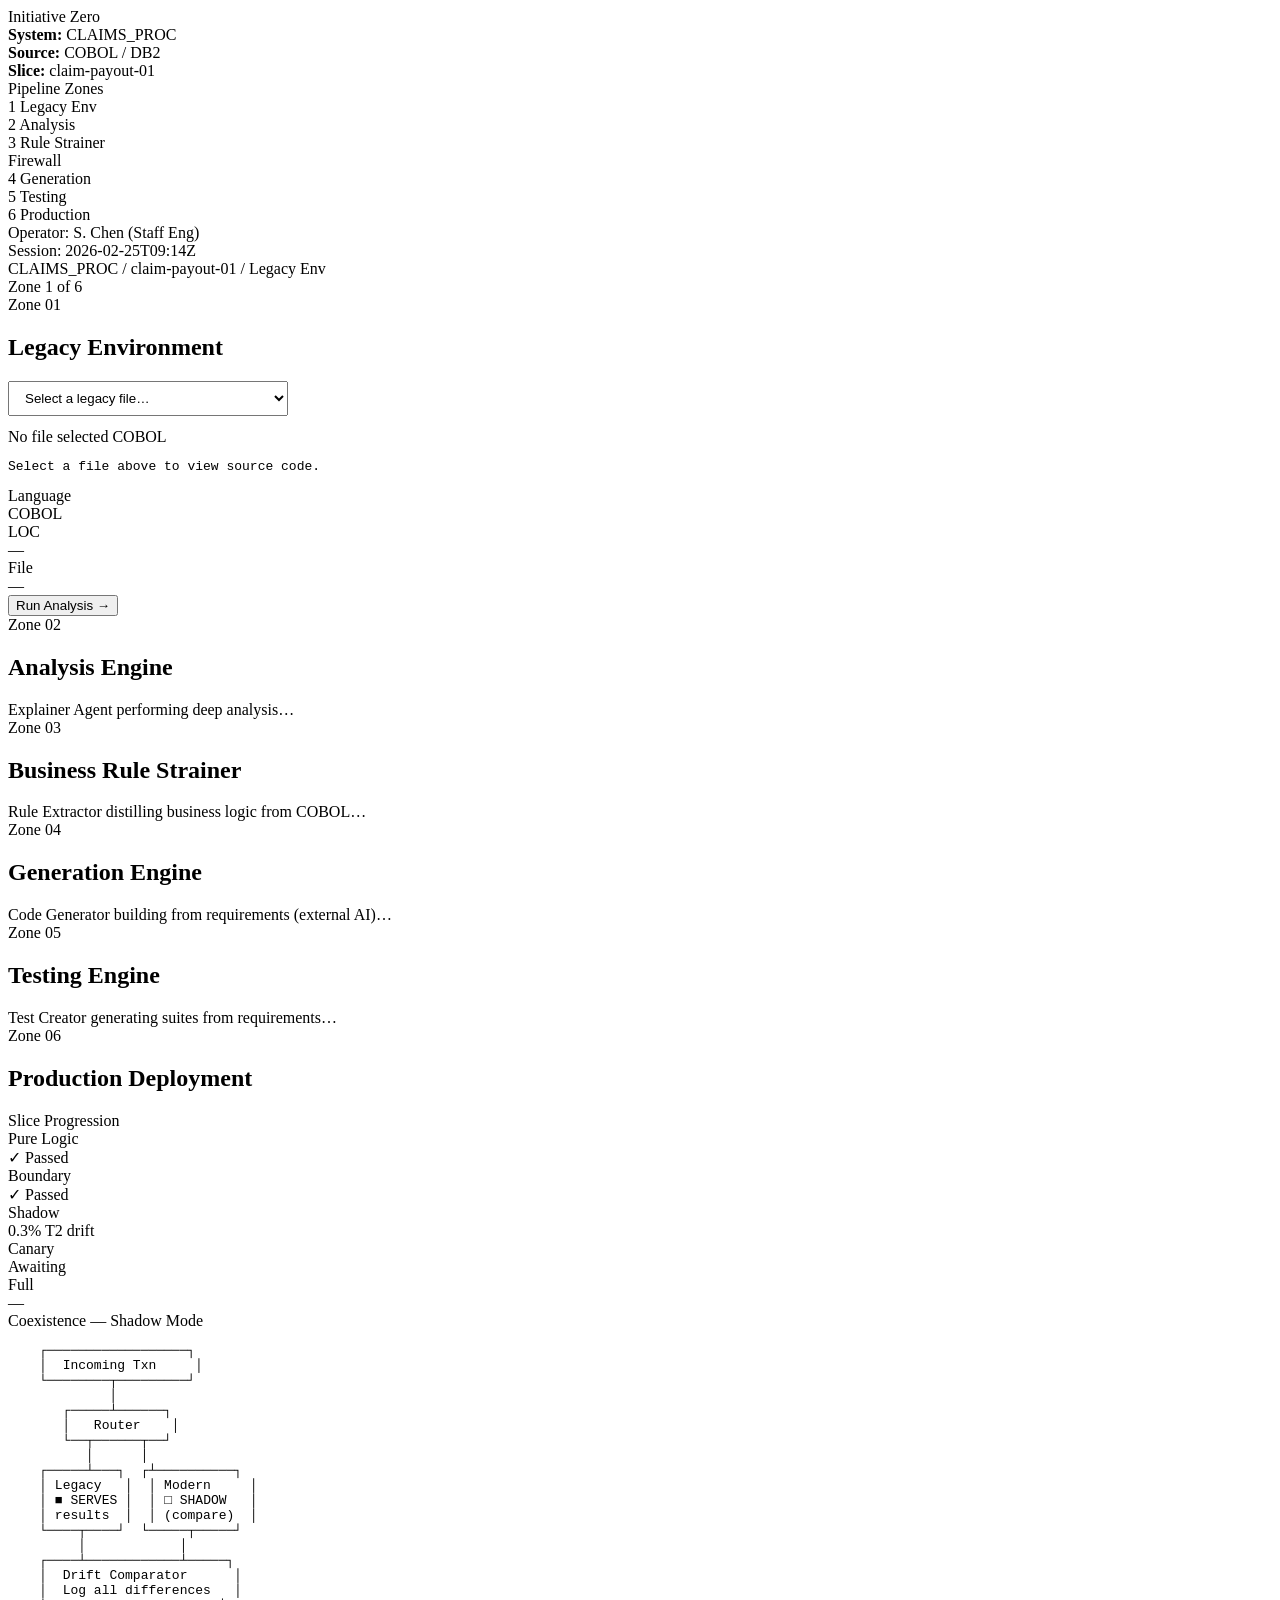
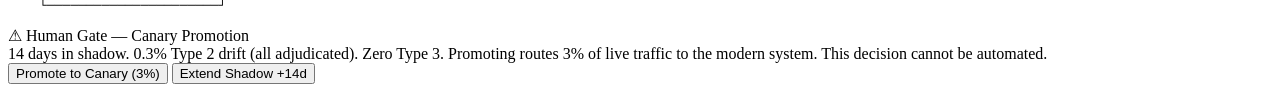
==== initiative-zero/static/index.html @ 63f128ff "Add Zone 3 SME review flow with per-item behavioral observation review - Replace simple approve/flag" ====
<!DOCTYPE html>
<html lang="en">
<head>
<meta charset="UTF-8">
<meta name="viewport" content="width=device-width, initial-scale=1.0">
<title>Initiative Zero — Migration Pipeline</title>
<link href="https://fonts.googleapis.com/css2?family=IBM+Plex+Mono:ital,wght@0,300;0,400;0,500;0,600;1,400&family=DM+Sans:ital,opsz,wght@0,9..40,300;0,9..40,400;0,9..40,500;0,9..40,600;0,9..40,700;1,9..40,400&display=swap" rel="stylesheet">
<link rel="stylesheet" href="/static/style.css">
</head>
<body>

<!-- ═══ SIDEBAR ═══ -->
<aside class="sidebar">
  <div class="sidebar-header">
    <div class="sidebar-logo">Initiative Zero</div>
    <div class="sidebar-system">
      <strong>System:</strong> CLAIMS_PROC<br>
      <strong>Source:</strong> COBOL / DB2<br>
      <strong>Slice:</strong> claim-payout-01
    </div>
  </div>

  <nav class="sidebar-nav">
    <div class="nav-label">Pipeline Zones</div>

    <div class="nav-item active" data-zone="1" onclick="goZone(1)">
      <span class="nav-num">1</span>
      <span class="nav-text">Legacy Env</span>
      <span class="nav-status" id="ns1"></span>
    </div>
    <div class="nav-item" data-zone="2" onclick="goZone(2)">
      <span class="nav-num">2</span>
      <span class="nav-text">Analysis</span>
      <span class="nav-status" id="ns2"></span>
    </div>
    <div class="nav-item" data-zone="3" onclick="goZone(3)">
      <span class="nav-num">3</span>
      <span class="nav-text">Rule Strainer</span>
      <span class="nav-status" id="ns3"></span>
    </div>

    <div class="nav-firewall"><span>Firewall</span></div>

    <div class="nav-item" data-zone="4" onclick="goZone(4)">
      <span class="nav-num">4</span>
      <span class="nav-text">Generation</span>
      <span class="nav-status" id="ns4"></span>
    </div>
    <div class="nav-item" data-zone="5" onclick="goZone(5)">
      <span class="nav-num">5</span>
      <span class="nav-text">Testing</span>
      <span class="nav-status" id="ns5"></span>
    </div>
    <div class="nav-item" data-zone="6" onclick="goZone(6)">
      <span class="nav-num">6</span>
      <span class="nav-text">Production</span>
      <span class="nav-status" id="ns6"></span>
    </div>
  </nav>

  <div class="sidebar-footer">
    Operator: S. Chen (Staff Eng)<br>
    Session: 2026-02-25T09:14Z
  </div>
</aside>

<!-- ═══ MAIN ═══ -->
<div class="main">
  <div class="topbar">
    <div class="breadcrumb">
      <span>CLAIMS_PROC</span>
      <span class="sep">/</span>
      <span>claim-payout-01</span>
      <span class="sep">/</span>
      <span class="current" id="bc-zone">Legacy Env</span>
    </div>
    <div class="topbar-actions">
      <span class="topbar-badge status-chip info" id="pipeline-status">Zone 1 of 6</span>
    </div>
  </div>

  <div class="content">

    <!-- ═══════ ZONE 1: LEGACY ═══════ -->
    <div class="zone-panel active" id="zp-1">
      <div class="zone-title-row">
        <span class="zone-tag">Zone 01</span>
        <h2 class="zone-title">Legacy Environment</h2>
      </div>

      <div style="margin-bottom: 12px;">
        <select id="file-selector" class="btn" style="min-width: 280px; padding: 8px 12px;">
          <option value="">Select a legacy file…</option>
        </select>
      </div>

      <div class="code-viewer">
        <div class="code-header">
          <span class="code-filename" id="code-filename-display">No file selected</span>
          <span class="code-lang">COBOL</span>
        </div>
        <div class="code-body"><pre id="code-display">Select a file above to view source code.</pre></div>
      </div>

      <div class="file-meta">
        <div class="file-meta-item"><div class="file-meta-label">Language</div><div class="file-meta-value">COBOL</div></div>
        <div class="file-meta-item"><div class="file-meta-label">LOC</div><div class="file-meta-value" id="meta-loc">—</div></div>
        <div class="file-meta-item"><div class="file-meta-label">File</div><div class="file-meta-value" id="meta-filename">—</div></div>
      </div>

      <div class="action-bar">
        <button class="btn-advance" onclick="createRunAndAdvance()">Run Analysis →</button>
      </div>
    </div>

    <!-- ═══════ ZONE 2: ANALYSIS ═══════ -->
    <div class="zone-panel" id="zp-2">
      <div class="zone-title-row">
        <span class="zone-tag">Zone 02</span>
        <h2 class="zone-title">Analysis Engine</h2>
      </div>

      <div class="processing" id="a-proc">
        <div class="processing-dots"><span></span><span></span><span></span></div>
        <span class="processing-text">Explainer Agent performing deep analysis…</span>
      </div>

      <div id="a-results" style="display:none">
        <!-- ─── DATA GRID ─── -->
        <div class="data-grid" id="analysis-grid">
          <!-- App Analysis -->
          <div class="data-card">
            <div class="data-card-title"><span class="dot"></span>App Analysis</div>
            <div class="data-row"><span class="data-label">Purpose</span><span class="data-val" id="a-purpose">—</span></div>
            <div class="data-row"><span class="data-label">Stack</span><span class="data-val" id="a-stack">—</span></div>
            <div class="data-row"><span class="data-label">Dependencies</span><span class="data-val" id="a-deps">—</span></div>
            <div class="data-row"><span class="data-label">Criticality</span><span class="data-val" id="a-criticality">—</span></div>
            <div class="data-row"><span class="data-label">Domain</span><span class="data-val" id="a-domain">—</span></div>
            <div class="data-row"><span class="data-label">Data Sensitivity</span><span class="data-val" id="a-data-sensitivity">—</span></div>
            <div class="data-detail" id="a-criticality-detail"></div>
            <div class="data-detail" id="a-sensitivity-detail"></div>
          </div>

          <!-- Code Analysis -->
          <div class="data-card">
            <div class="data-card-title"><span class="dot"></span>Code Analysis</div>
            <div class="data-row"><span class="data-label">Cyclomatic</span><span class="data-val" id="a-cyclomatic">—</span></div>
            <div class="data-row"><span class="data-label">Dead code</span><span class="data-val" id="a-deadcode">—</span></div>
            <div class="data-row"><span class="data-label">Security</span><span class="data-val" id="a-security">—</span></div>
            <div class="data-row"><span class="data-label">Workarounds</span><span class="data-val" id="a-workarounds">—</span></div>
            <div class="data-detail" id="a-cyclomatic-detail"></div>
            <div class="data-detail" id="a-deadcode-detail"></div>
            <div class="data-detail-list" id="a-security-list"></div>
            <div class="data-detail-list" id="a-workaround-list"></div>
            <div class="data-detail-list" id="a-quality-list"></div>
          </div>

          <!-- Test Analysis -->
          <div class="data-card">
            <div class="data-card-title"><span class="dot"></span>Test Analysis</div>
            <div class="data-row"><span class="data-label">Coverage</span><span class="data-val" id="a-coverage">—</span></div>
            <div class="data-row"><span class="data-label">Unit tests</span><span class="data-val" id="a-unit">—</span></div>
            <div class="data-row"><span class="data-label">Integration</span><span class="data-val" id="a-integration">—</span></div>
            <div class="data-row"><span class="data-label">Edge cases</span><span class="data-val" id="a-edgecases">—</span></div>
            <div class="data-detail" id="a-coverage-rationale"></div>
            <div class="data-detail-list" id="a-edgecase-list"></div>
            <div class="data-detail-list" id="a-testing-risks-list"></div>
          </div>

          <!-- Cost Analysis -->
          <div class="data-card">
            <div class="data-card-title"><span class="dot"></span>Cost Analysis</div>
            <div class="data-row"><span class="data-label">Annual maint.</span><span class="data-val" id="a-annual">—</span></div>
            <div class="data-row"><span class="data-label">AI migration</span><span class="data-val" id="a-ai-cost">—</span></div>
            <div class="data-row"><span class="data-label">Manual migration</span><span class="data-val" id="a-manual-cost">—</span></div>
            <div class="data-row"><span class="data-label">ROI breakeven</span><span class="data-val" id="a-roi">—</span></div>
            <div class="data-detail" id="a-maintenance-breakdown"></div>
            <div class="data-detail-list" id="a-hidden-costs-list"></div>
          </div>
        </div>

        <!-- ─── MIGRATION RISKS ─── -->
        <div class="section-label" id="a-risks-label" style="display:none">Migration Risks</div>
        <div class="code-viewer" id="a-risks-table-wrap" style="display:none;margin-bottom:0">
          <table class="rules-table">
            <thead><tr><th>Risk</th><th>Severity</th><th>Mitigation</th></tr></thead>
            <tbody id="a-risks-tbody"></tbody>
          </table>
        </div>

        <!-- ─── CONFIDENCE RUBRIC ─── -->
        <div class="section-label">Confidence Scoring Rubric</div>
        <div class="rubric-grid" id="rubric-grid">
          <!-- Populated by JS -->
        </div>

        <!-- ─── CONFIDENCE BAR ─── -->
        <div class="confidence-block">
          <div class="confidence-bar-wrap">
            <div class="confidence-label">Migration Confidence (Weighted Score)</div>
            <div class="confidence-bar"><div class="confidence-fill" id="conf-fill"></div></div>
            <div class="confidence-rec" id="conf-rec"></div>
          </div>
          <div class="confidence-score" id="conf-score">—</div>
        </div>

        <div class="action-bar" style="gap:10px">
          <button class="btn" onclick="downloadAnalysisReport()">↓ Download Report</button>
          <button class="btn-advance" onclick="advanceZone(3)">Extract Rules →</button>
        </div>
      </div>
    </div>

    <!-- ═══════ ZONE 3: STRAINER ═══════ -->
    <div class="zone-panel" id="zp-3">
      <div class="zone-title-row">
        <span class="zone-tag">Zone 03</span>
        <h2 class="zone-title">Business Rule Strainer</h2>
      </div>

      <div class="processing" id="s-proc">
        <div class="processing-dots"><span></span><span></span><span></span></div>
        <span class="processing-text">Rule Extractor distilling business logic from COBOL…</span>
      </div>

      <div id="s-results" style="display:none">
        <div class="section-label">Extracted Rules</div>
        <div class="code-viewer" style="margin-bottom:0">
          <table class="rules-table">
            <thead><tr><th>ID</th><th>Rule</th><th>Source</th><th>Status</th></tr></thead>
            <tbody id="rules-tbody"></tbody>
          </table>
        </div>

        <!-- ─── SME Review Panel ─── -->
        <div class="human-gate" id="sme-gate">
          <div class="human-gate-header">⚠ Human Gate — SME Validation Required</div>
          <div class="human-gate-body">
            <div class="gate-desc">
              Review the extracted specification before it crosses the security firewall.
              All behavioral observations (OBS-*) require explicit SME confirmation.
            </div>

            <!-- Step 1: Review trigger -->
            <div id="sme-pre-review">
              <div class="gate-actions">
                <button class="btn primary" onclick="openSmeReview()">Review Spec →</button>
                <button class="btn" onclick="downloadPrd()">↓ Download PRD</button>
              </div>
            </div>

            <!-- Step 2: Review panel (hidden until triggered) -->
            <div id="sme-review-panel" style="display:none">
              <!-- Requirements doc preview -->
              <div class="section-label" style="margin-top:12px">Requirements Document Preview</div>
              <div class="code-viewer" style="margin-bottom:12px">
                <div class="code-header">
                  <span class="code-filename">requirements-spec.txt</span>
                  <span style="font-family:var(--mono);font-size:9px;color:var(--tx3)">TECH-AGNOSTIC</span>
                </div>
                <div class="code-body" style="max-height:300px">
                  <pre id="sme-req-doc-preview">Loading…</pre>
                </div>
              </div>

              <!-- Flagged rules for review -->
              <div class="section-label" id="sme-flagged-label" style="display:none">Items Requiring SME Review</div>
              <div id="sme-flagged-rules"></div>

              <!-- Approval actions (enabled after all flags reviewed) -->
              <div class="gate-actions" style="margin-top:14px" id="sme-actions">
                <button class="btn green" id="btn-approve-spec" disabled onclick="smeSign('approve')">
                  ✓ Approve & Cross Firewall — S. Chen, Staff Eng
                </button>
                <button class="btn amber" onclick="smeSign('flag')">Flag for BA Review</button>
              </div>
            </div>

            <div class="decision-record" id="sme-decision"></div>
          </div>
        </div>

        <div class="firewall-divider"><span>Security Firewall — Only Plain-Text Requirements Cross</span></div>

        <div style="display:grid;grid-template-columns:1fr 1fr;gap:12px">
          <div class="code-viewer">
            <div class="code-header"><span class="code-filename">Blocked</span><span style="font-family:var(--mono);font-size:9px;color:var(--red-tx)">✗ INTERNAL</span></div>
            <div class="code-body" style="max-height:140px"><pre><span class="cmt">✗ COBOL source code</span>
<span class="cmt">✗ DB2 schemas</span>
<span class="cmt">✗ JCL definitions</span>
<span class="cmt">✗ Internal API specs</span>
<span class="cmt">✗ SQLJ artifacts</span></pre></div>
          </div>
          <div class="code-viewer">
            <div class="code-header"><span class="code-filename">Passes Through</span><span style="font-family:var(--mono);font-size:9px;color:var(--green-tx)">✓ ALLOWED</span></div>
            <div class="code-body" style="max-height:140px"><pre><span class="str">✓ BR-001 through BR-006</span>
<span class="str">✓ OBS-01 behavioral note</span>
<span class="str">✓ Plain-text requirements</span>
<span class="str">✓ Tech-agnostic spec</span>
<span class="str">✓ Zero implementation detail</span></pre></div>
          </div>
        </div>

        <div class="action-bar">
          <button class="btn-advance" id="btn-to-gen" disabled onclick="advanceZone(4)">Generate Code →</button>
        </div>
      </div>
    </div>

    <!-- ═══════ ZONE 4: GENERATION ═══════ -->
    <div class="zone-panel" id="zp-4">
      <div class="zone-title-row">
        <span class="zone-tag">Zone 04</span>
        <h2 class="zone-title">Generation Engine</h2>
      </div>

      <div class="processing" id="g-proc">
        <div class="processing-dots"><span></span><span></span><span></span></div>
        <span class="processing-text">Code Generator building from requirements (external AI)…</span>
      </div>

      <div id="g-results" style="display:none">
        <div class="split-view">
          <div class="code-viewer">
            <div class="code-header"><span class="code-filename">requirements.txt</span><span style="font-family:var(--mono);font-size:9px;color:var(--tx3)">INPUT</span></div>
            <div class="code-body"><pre id="gen-requirements-display">Loading requirements…</pre></div>
          </div>
          <div class="code-viewer">
            <div class="code-header"><span class="code-filename" id="gen-code-filename">generated.py</span><span class="code-lang">Python</span></div>
            <div class="code-body"><pre id="gen-code-display">Loading generated code…</pre></div>
          </div>
        </div>

        <div id="gen-prompt-panel" style="margin-top:16px;display:none;">
          <button class="btn" onclick="toggleGenPrompt()" id="gen-prompt-toggle" style="margin-bottom:8px;">▶ View Generation Prompt (Firewall Proof)</button>
          <div id="gen-prompt-content" style="display:none;background:var(--blue-dim);border:1px solid var(--blue);border-radius:6px;padding:14px;max-height:400px;overflow-y:auto;">
            <pre id="gen-prompt-text" style="font-family:var(--mono);font-size:11px;color:var(--tx2);white-space:pre-wrap;"></pre>
          </div>
        </div>

        <div class="file-meta" style="margin-top:16px;grid-template-columns:repeat(4,1fr)">
          <div class="file-meta-item"><div class="file-meta-label">Architecture</div><div class="file-meta-value" style="font-size:11px">Clean domain separation</div></div>
          <div class="file-meta-item"><div class="file-meta-label">Dependencies</div><div class="file-meta-value" style="font-size:11px">Python stdlib only</div></div>
          <div class="file-meta-item"><div class="file-meta-label">Traceability</div><div class="file-meta-value" style="font-size:11px">Each method → BR-###</div></div>
          <div class="file-meta-item"><div class="file-meta-label">Tech Debt</div><div class="file-meta-value" style="font-size:11px;color:var(--green-tx)">Zero</div></div>
        </div>

        <div class="action-bar">
          <button class="btn-advance" onclick="advanceZone(5)">Run Tests →</button>
        </div>
      </div>
    </div>

    <!-- ═══════ ZONE 5: TESTING ═══════ -->
    <div class="zone-panel" id="zp-5">
      <div class="zone-title-row">
        <span class="zone-tag">Zone 05</span>
        <h2 class="zone-title">Testing Engine</h2>
      </div>

      <div class="processing" id="t-proc">
        <div class="processing-dots"><span></span><span></span><span></span></div>
        <span class="processing-text">Test Creator generating suites from requirements…</span>
      </div>

      <div id="t-results" style="display:none">
        <div class="section-label">Quality Gate</div>
        <div class="quality-gate">
          <div class="qg-item">
            <div class="qg-icon" id="qg-pass-icon">—</div>
            <span class="qg-text">Tests Passed</span>
            <span class="qg-val" id="qg-pass-val">—</span>
          </div>
          <div class="qg-item">
            <div class="qg-icon" id="qg-identical-icon">—</div>
            <span class="qg-text">Identical (Type 0)</span>
            <span class="qg-val" id="qg-identical-val">—</span>
          </div>
          <div class="qg-item">
            <div class="qg-icon" id="qg-drift-icon">—</div>
            <span class="qg-text">Drift Adjudication</span>
            <span class="qg-val" id="qg-drift-val">—</span>
          </div>
          <div class="qg-item">
            <div class="qg-icon" id="qg-breaking-icon">—</div>
            <span class="qg-text">Breaking (Type 3)</span>
            <span class="qg-val" id="qg-breaking-val">—</span>
          </div>
        </div>

        <div class="section-label">Drift Classification</div>
        <div class="code-viewer" style="margin-bottom:0">
          <table class="test-table">
            <thead><tr><th>Test Case</th><th>Legacy Output</th><th>Modern Output</th><th>Classification</th></tr></thead>
            <tbody id="test-tbody"></tbody>
          </table>
        </div>

        <div class="human-gate" id="drift-gate">
          <div class="human-gate-header">⚠ Human Gate — Type 2 Drift Adjudication</div>
          <div class="human-gate-body">
            <div class="gate-desc">COBOL truncates to $99.99; Python rounds correctly to $100.00. The $0.01 difference has regulatory implications at aggregate scale across 2.4M daily transactions.</div>
            <div class="gate-actions" id="drift-actions">
              <button class="btn green" onclick="adjudicate('accept')">Accept Variance</button>
              <button class="btn amber" onclick="adjudicate('preserve')">Preserve Bug</button>
              <button class="btn red" onclick="adjudicate('escalate')">Escalate to Compliance</button>
            </div>
            <div class="decision-record" id="drift-decision"></div>
          </div>
        </div>

        <div class="action-bar">
          <button class="btn-advance" id="btn-to-prod" disabled onclick="advanceZone(6)">Deploy →</button>
        </div>
      </div>
    </div>

    <!-- ═══════ ZONE 6: PRODUCTION ═══════ -->
    <div class="zone-panel" id="zp-6">
      <div class="zone-title-row">
        <span class="zone-tag">Zone 06</span>
        <h2 class="zone-title">Production Deployment</h2>
      </div>

      <div class="section-label">Slice Progression</div>
      <div class="slice-bar" id="slice-bar">
        <div class="slice-stage completed">
          <div class="slice-stage-name">Pure Logic</div>
          <div class="slice-stage-status">✓ Passed</div>
        </div>
        <div class="slice-stage completed">
          <div class="slice-stage-name">Boundary</div>
          <div class="slice-stage-status">✓ Passed</div>
        </div>
        <div class="slice-stage active">
          <div class="slice-stage-name">Shadow</div>
          <div class="slice-stage-status">0.3% T2 drift</div>
        </div>
        <div class="slice-stage">
          <div class="slice-stage-name">Canary</div>
          <div class="slice-stage-status">Awaiting</div>
        </div>
        <div class="slice-stage">
          <div class="slice-stage-name">Full</div>
          <div class="slice-stage-status">—</div>
        </div>
      </div>

      <div class="section-label">Coexistence — Shadow Mode</div>
      <div class="coex-diagram"><pre>
    <span class="lit">┌──────────────────┐</span>
    <span class="lit">│</span>  Incoming Txn     <span class="lit">│</span>
    <span class="lit">└────────┬─────────┘</span>
             <span class="lit">│</span>
       <span class="lit">┌─────┴──────┐</span>
       <span class="lit">│</span>   Router    <span class="lit">│</span>
       <span class="lit">└──┬──────┬──┘</span>
          <span class="lit">│</span>      <span class="lit">│</span>
    <span class="lit">┌─────┴───┐  ┌┴──────────┐</span>
    <span class="lit">│</span> Legacy   <span class="lit">│</span>  <span class="lit">│</span> Modern     <span class="lit">│</span>
    <span class="lit">│</span> <span class="grn">■ SERVES</span> <span class="lit">│</span>  <span class="lit">│</span> <span class="amb">□ SHADOW</span>   <span class="lit">│</span>
    <span class="lit">│</span> results  <span class="lit">│</span>  <span class="lit">│</span> (compare)  <span class="lit">│</span>
    <span class="lit">└────┬────┘  └─────┬─────┘</span>
         <span class="lit">│</span>            <span class="lit">│</span>
    <span class="lit">┌────┴────────────┴─────┐</span>
    <span class="lit">│</span>  <span class="blu">Drift Comparator</span>      <span class="lit">│</span>
    <span class="lit">│</span>  Log all differences   <span class="lit">│</span>
    <span class="lit">└──────────────────────┘</span>
</pre></div>

      <div class="human-gate" id="canary-gate">
        <div class="human-gate-header">⚠ Human Gate — Canary Promotion</div>
        <div class="human-gate-body">
          <div class="gate-desc">14 days in shadow. 0.3% Type 2 drift (all adjudicated). Zero Type 3. Promoting routes 3% of live traffic to the modern system. This decision cannot be automated.</div>
          <div class="gate-actions" id="canary-actions">
            <button class="btn green" onclick="canaryDecision('promote')">Promote to Canary (3%)</button>
            <button class="btn amber" onclick="canaryDecision('extend')">Extend Shadow +14d</button>
          </div>
          <div class="decision-record" id="canary-decision"></div>
        </div>
      </div>
    </div>

  </div><!-- /content -->
</div><!-- /main -->

<div class="toast" id="toast"></div>

<script src="/static/app.js"></script>
</body>
</html>
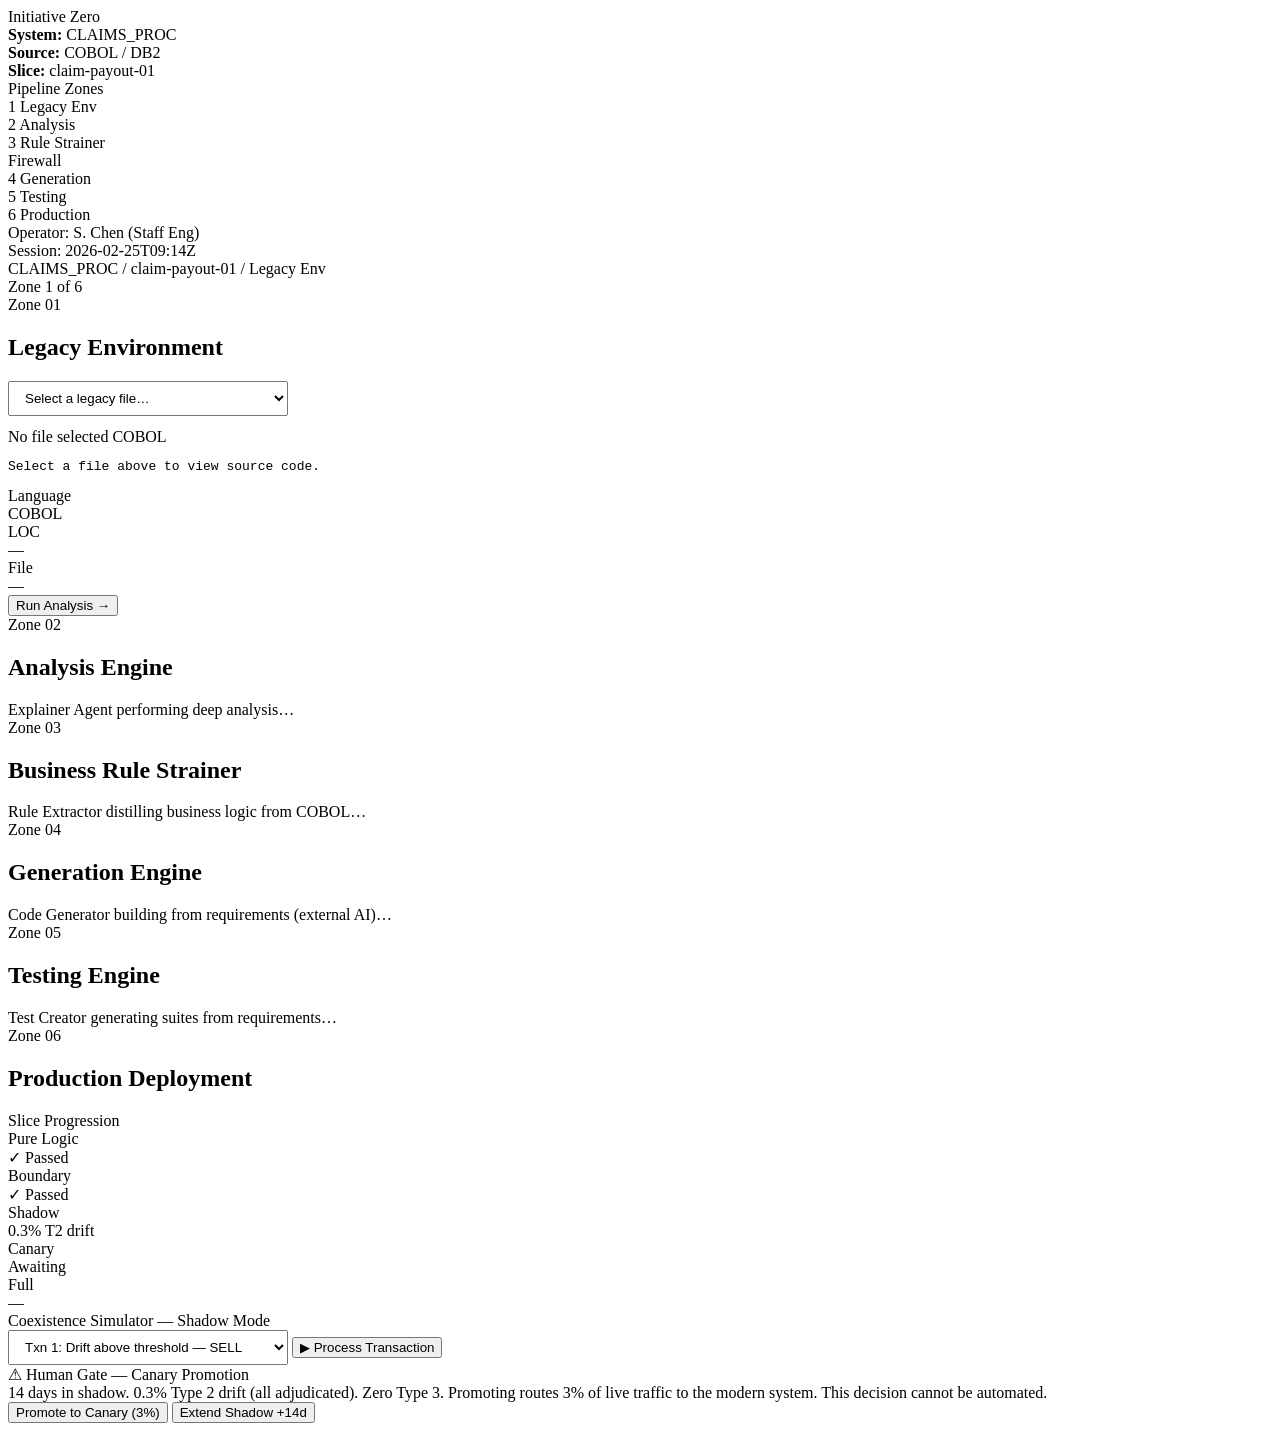
==== commit d71cecac: "Add live coexistence simulator to Zone 6 (Improvement 3) Replace the static ASCII coexistence diagra" ====
--- a/initiative-zero/static/index.html
+++ b/initiative-zero/static/index.html
@@ -446,27 +446,68 @@
         </div>
       </div>
 
-      <div class="section-label">Coexistence — Shadow Mode</div>
-      <div class="coex-diagram"><pre>
-    <span class="lit">┌──────────────────┐</span>
-    <span class="lit">│</span>  Incoming Txn     <span class="lit">│</span>
-    <span class="lit">└────────┬─────────┘</span>
-             <span class="lit">│</span>
-       <span class="lit">┌─────┴──────┐</span>
-       <span class="lit">│</span>   Router    <span class="lit">│</span>
-       <span class="lit">└──┬──────┬──┘</span>
-          <span class="lit">│</span>      <span class="lit">│</span>
-    <span class="lit">┌─────┴───┐  ┌┴──────────┐</span>
-    <span class="lit">│</span> Legacy   <span class="lit">│</span>  <span class="lit">│</span> Modern     <span class="lit">│</span>
-    <span class="lit">│</span> <span class="grn">■ SERVES</span> <span class="lit">│</span>  <span class="lit">│</span> <span class="amb">□ SHADOW</span>   <span class="lit">│</span>
-    <span class="lit">│</span> results  <span class="lit">│</span>  <span class="lit">│</span> (compare)  <span class="lit">│</span>
-    <span class="lit">└────┬────┘  └─────┬─────┘</span>
-         <span class="lit">│</span>            <span class="lit">│</span>
-    <span class="lit">┌────┴────────────┴─────┐</span>
-    <span class="lit">│</span>  <span class="blu">Drift Comparator</span>      <span class="lit">│</span>
-    <span class="lit">│</span>  Log all differences   <span class="lit">│</span>
-    <span class="lit">└──────────────────────┘</span>
-</pre></div>
+      <div class="section-label">Coexistence Simulator — Shadow Mode</div>
+      <div class="coex-live" id="coex-live">
+        <div class="coex-controls">
+          <select id="coex-txn-selector" class="btn" style="min-width:280px;padding:8px 12px;">
+            <option value="0">Txn 1: Drift above threshold — SELL</option>
+            <option value="1">Txn 2: Drift within threshold — HOLD</option>
+            <option value="2">Txn 3: Tax-loss harvest trigger</option>
+            <option value="3">Txn 4: Wash sale block</option>
+            <option value="4">Txn 5: Below minimum trade</option>
+          </select>
+          <button class="btn primary" onclick="runCoexSimulation()" id="btn-coex-run">▶ Process Transaction</button>
+        </div>
+
+        <div class="coex-flow" id="coex-flow" style="display:none">
+          <div class="coex-input-panel" id="coex-input-panel">
+            <div class="coex-panel-header">Incoming Transaction</div>
+            <pre id="coex-input-display" class="coex-data"></pre>
+          </div>
+
+          <div class="coex-router">
+            <div class="coex-router-label">Router</div>
+            <div class="coex-router-arrows">
+              <div class="coex-arrow left"><span class="coex-arrow-label">100% serves</span></div>
+              <div class="coex-arrow right"><span class="coex-arrow-label">100% shadows</span></div>
+            </div>
+          </div>
+
+          <div class="coex-systems">
+            <div class="coex-system legacy" id="coex-legacy-panel">
+              <div class="coex-system-header">
+                <span class="coex-system-badge legacy">■ LEGACY</span>
+                <span class="coex-system-role">SERVES TRAFFIC</span>
+              </div>
+              <div class="coex-system-status" id="coex-legacy-status">Idle</div>
+              <pre id="coex-legacy-output" class="coex-data">—</pre>
+              <div class="coex-latency" id="coex-legacy-latency"></div>
+            </div>
+            <div class="coex-system modern" id="coex-modern-panel">
+              <div class="coex-system-header">
+                <span class="coex-system-badge modern">□ MODERN</span>
+                <span class="coex-system-role">SHADOW (compare only)</span>
+              </div>
+              <div class="coex-system-status" id="coex-modern-status">Idle</div>
+              <pre id="coex-modern-output" class="coex-data">—</pre>
+              <div class="coex-latency" id="coex-modern-latency"></div>
+            </div>
+          </div>
+
+          <div class="coex-comparator" id="coex-comparator" style="display:none">
+            <div class="coex-comparator-header">Drift Comparator</div>
+            <div class="coex-comparator-result" id="coex-comparator-result"></div>
+          </div>
+        </div>
+
+        <div class="section-label" id="coex-log-label" style="display:none">Transaction Log</div>
+        <div class="code-viewer" id="coex-log-wrap" style="display:none;margin-bottom:0">
+          <table class="test-table">
+            <thead><tr><th>#</th><th>Transaction</th><th>Legacy</th><th>Modern</th><th>Drift</th><th>Latency Δ</th></tr></thead>
+            <tbody id="coex-log-tbody"></tbody>
+          </table>
+        </div>
+      </div>
 
       <div class="human-gate" id="canary-gate">
         <div class="human-gate-header">⚠ Human Gate — Canary Promotion</div>
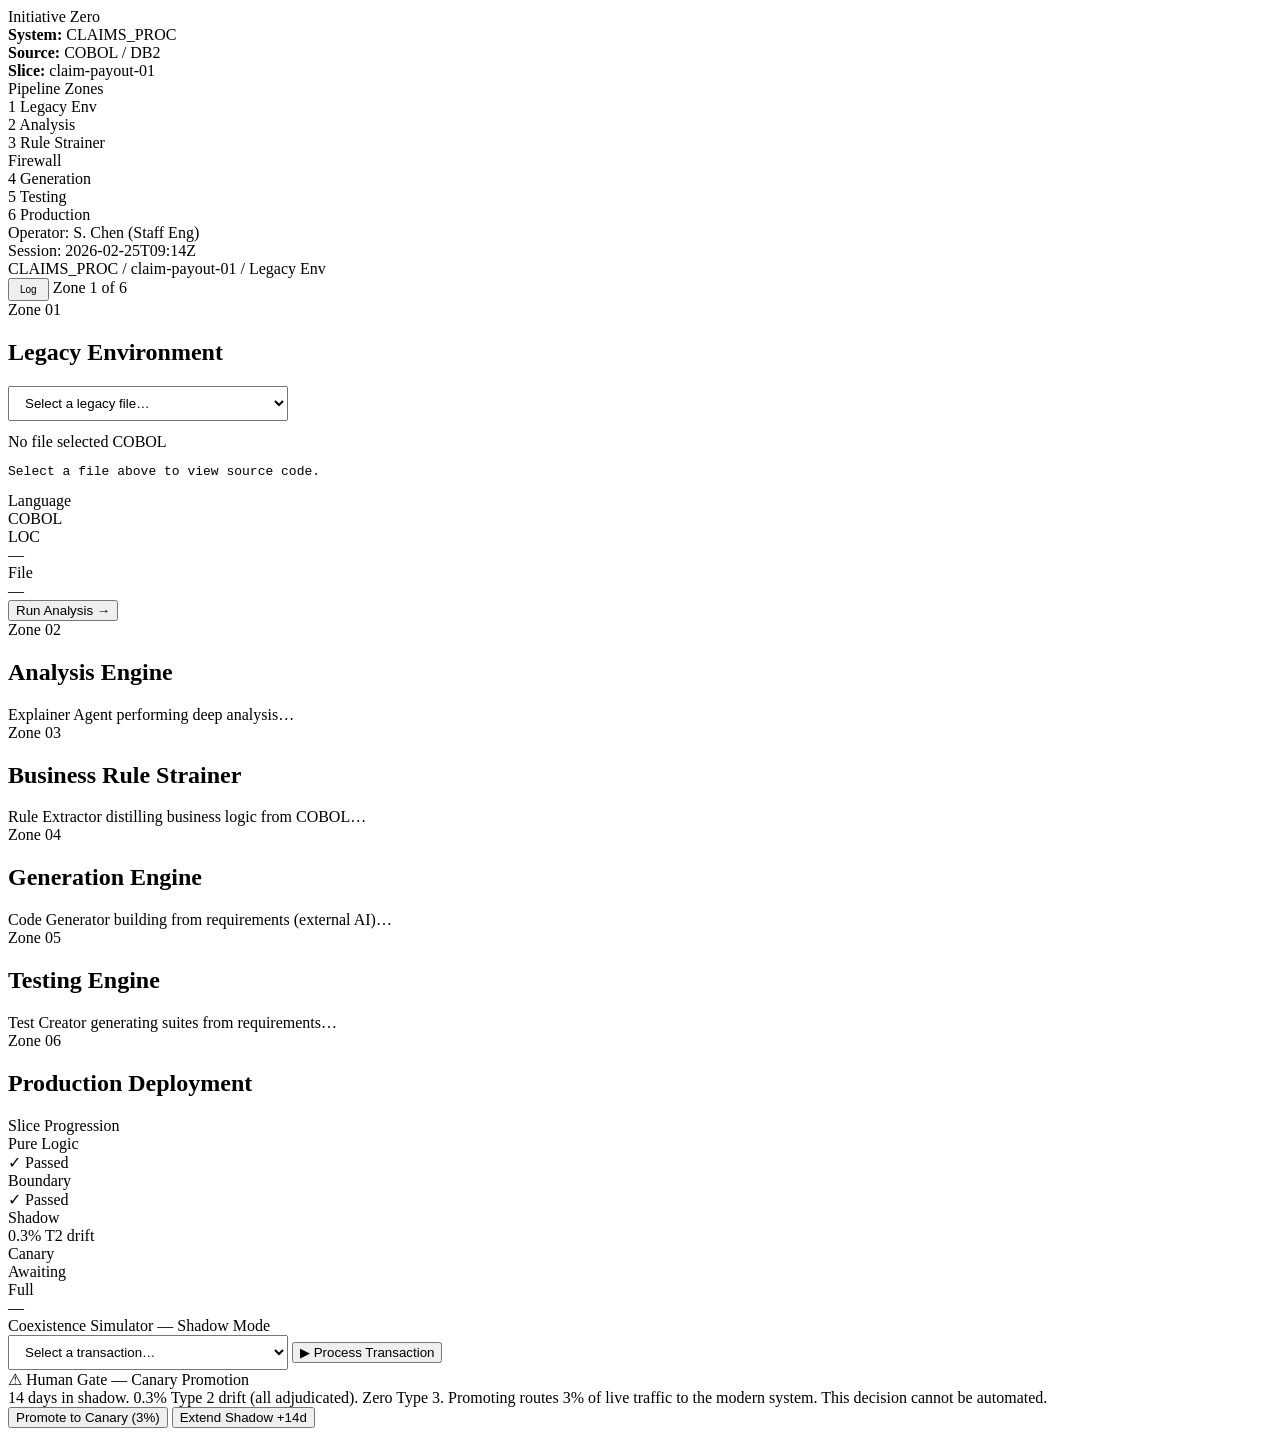
==== commit c728055d: "Implement all CLAUDE.md known issues and enhancements (P1-P5) Priority 1 - Bugs: - Fix double variab" ====
--- a/initiative-zero/static/index.html
+++ b/initiative-zero/static/index.html
@@ -75,7 +75,35 @@
       <span class="current" id="bc-zone">Legacy Env</span>
     </div>
     <div class="topbar-actions">
+      <button class="btn" id="btn-toggle-log" onclick="togglePipelineLog()" style="font-size:10px;padding:4px 10px;">Log</button>
       <span class="topbar-badge status-chip info" id="pipeline-status">Zone 1 of 6</span>
+    </div>
+  </div>
+
+  <div class="run-bar" id="run-bar" style="display:none">
+    <div class="run-bar-item">
+      <span class="run-bar-label">Run</span>
+      <span class="run-bar-value" id="rb-run-id">—</span>
+    </div>
+    <div class="run-bar-item">
+      <span class="run-bar-label">Source</span>
+      <span class="run-bar-value" id="rb-source">—</span>
+    </div>
+    <div class="run-bar-item">
+      <span class="run-bar-label">Status</span>
+      <span class="run-bar-value" id="rb-status">initiated</span>
+    </div>
+    <div class="run-bar-item">
+      <span class="run-bar-label">Human Decisions</span>
+      <span class="run-bar-value" id="rb-decisions">0</span>
+    </div>
+    <div class="run-bar-item">
+      <span class="run-bar-label">Firewall Crossings</span>
+      <span class="run-bar-value" id="rb-crossings">0</span>
+    </div>
+    <div class="run-bar-item">
+      <span class="run-bar-label">Elapsed</span>
+      <span class="run-bar-value" id="rb-elapsed">0:00</span>
     </div>
   </div>
 
@@ -204,6 +232,48 @@
           <div class="confidence-score" id="conf-score">—</div>
         </div>
 
+        <!-- AI Reasoning Panel — "Thought Partner" -->
+        <div class="reasoning-panel" id="reasoning-panel" style="display:none">
+          <div class="reasoning-header" onclick="toggleReasoning()">
+            <span class="reasoning-icon">◆</span>
+            <span class="reasoning-title">Migration Strategy Reasoning</span>
+            <span class="reasoning-toggle" id="reasoning-toggle">▶</span>
+          </div>
+          <div class="reasoning-body" id="reasoning-body" style="display:none">
+            <div class="reasoning-section">
+              <div class="reasoning-label">Recommended Approach</div>
+              <div class="reasoning-content" id="reasoning-approach"></div>
+            </div>
+            <div class="reasoning-section">
+              <div class="reasoning-label">Why Not Lift-and-Shift</div>
+              <div class="reasoning-content" id="reasoning-not-lift"></div>
+            </div>
+            <div class="reasoning-section">
+              <div class="reasoning-label">Key Risk to Monitor</div>
+              <div class="reasoning-content" id="reasoning-risk"></div>
+            </div>
+            <div class="reasoning-section">
+              <div class="reasoning-label">Estimated Maturity Impact</div>
+              <div class="reasoning-content" id="reasoning-maturity"></div>
+            </div>
+          </div>
+        </div>
+
+        <!-- ─── ARCHITECTURAL RECOMMENDATIONS ─── -->
+        <div id="arch-recs-panel" style="display:none">
+          <div class="section-label">Architectural Recommendations</div>
+          <div class="data-grid" style="grid-template-columns:1fr 1fr">
+            <div class="data-card">
+              <div class="data-card-title"><span class="dot"></span>Microservice Boundaries</div>
+              <div id="arch-boundaries"></div>
+            </div>
+            <div class="data-card">
+              <div class="data-card-title"><span class="dot"></span>Integration Modernization</div>
+              <div id="arch-integrations"></div>
+            </div>
+          </div>
+        </div>
+
         <div class="action-bar" style="gap:10px">
           <button class="btn" onclick="downloadAnalysisReport()">↓ Download Report</button>
           <button class="btn-advance" onclick="advanceZone(3)">Extract Rules →</button>
@@ -450,11 +520,7 @@
       <div class="coex-live" id="coex-live">
         <div class="coex-controls">
           <select id="coex-txn-selector" class="btn" style="min-width:280px;padding:8px 12px;">
-            <option value="0">Txn 1: Drift above threshold — SELL</option>
-            <option value="1">Txn 2: Drift within threshold — HOLD</option>
-            <option value="2">Txn 3: Tax-loss harvest trigger</option>
-            <option value="3">Txn 4: Wash sale block</option>
-            <option value="4">Txn 5: Below minimum trade</option>
+            <option value="0">Select a transaction…</option>
           </select>
           <button class="btn primary" onclick="runCoexSimulation()" id="btn-coex-run">▶ Process Transaction</button>
         </div>
@@ -500,6 +566,25 @@
           </div>
         </div>
 
+        <div class="coex-stats" id="coex-stats" style="display:none">
+          <div class="coex-stat">
+            <div class="coex-stat-value" id="cs-total">0</div>
+            <div class="coex-stat-label">Transactions</div>
+          </div>
+          <div class="coex-stat">
+            <div class="coex-stat-value good" id="cs-match">0</div>
+            <div class="coex-stat-label">Matched</div>
+          </div>
+          <div class="coex-stat">
+            <div class="coex-stat-value warn" id="cs-drift">0</div>
+            <div class="coex-stat-label">Drift</div>
+          </div>
+          <div class="coex-stat">
+            <div class="coex-stat-value" id="cs-avg-delta">—</div>
+            <div class="coex-stat-label">Avg Latency Δ</div>
+          </div>
+        </div>
+
         <div class="section-label" id="coex-log-label" style="display:none">Transaction Log</div>
         <div class="code-viewer" id="coex-log-wrap" style="display:none;margin-bottom:0">
           <table class="test-table">
@@ -522,6 +607,15 @@
       </div>
     </div>
 
+    <!-- ═══════ PIPELINE LOG ═══════ -->
+    <div class="pipeline-log-wrap" id="pipeline-log-wrap" style="display:none">
+      <div class="pipeline-log-header" onclick="togglePipelineLog()">
+        <span class="pipeline-log-title">Pipeline Log</span>
+        <span style="font-family:var(--mono);font-size:10px;color:var(--tx4)">▼</span>
+      </div>
+      <div class="pipeline-log-body" id="pipeline-log"></div>
+    </div>
+
   </div><!-- /content -->
 </div><!-- /main -->
 
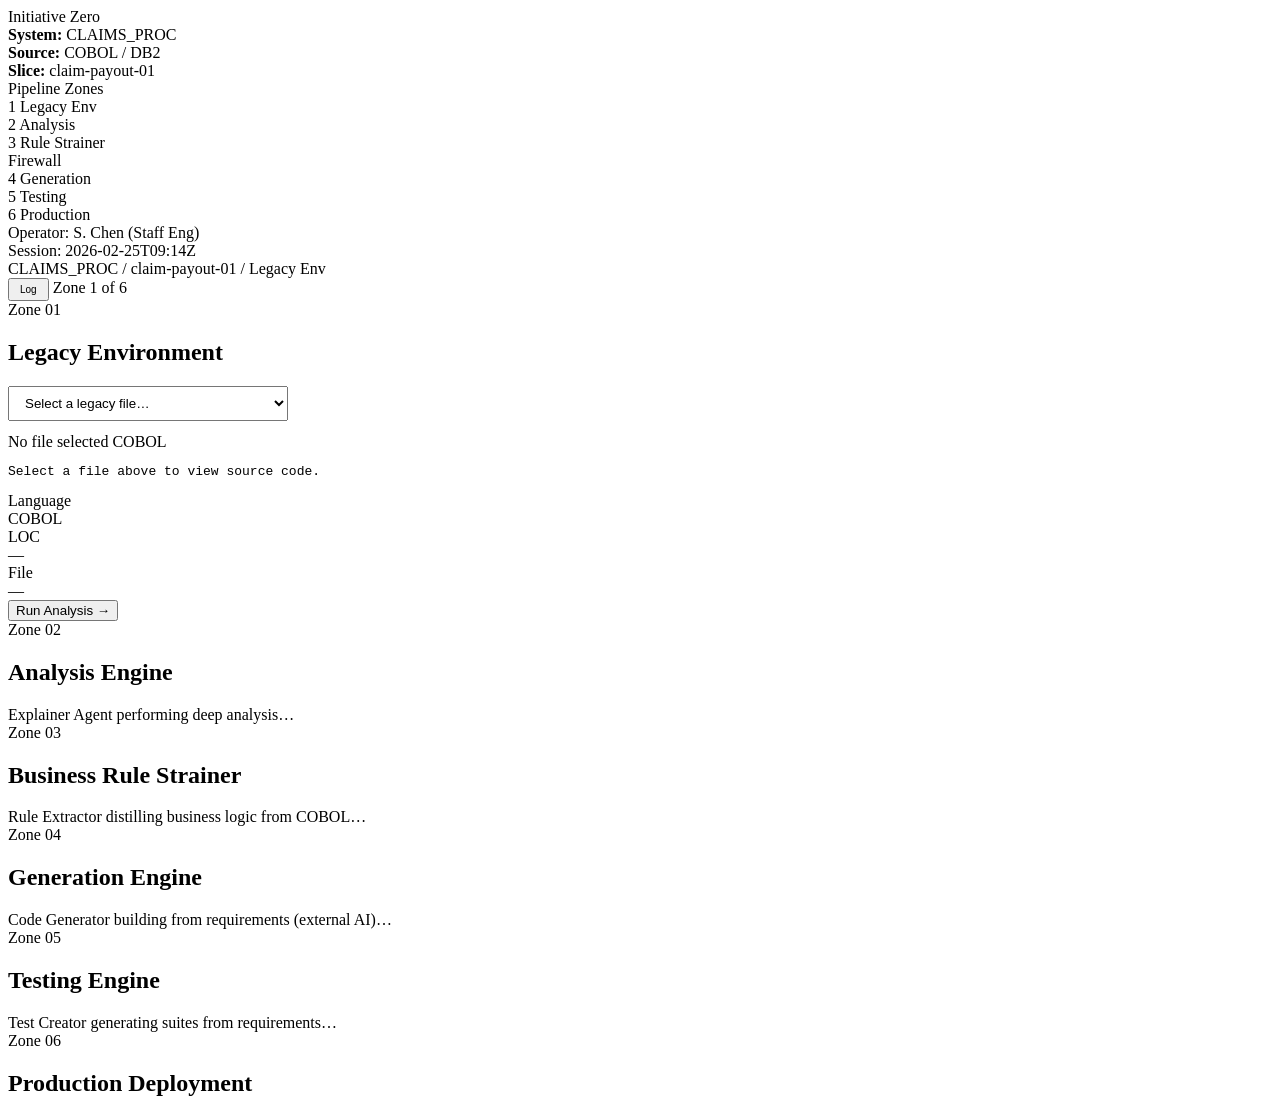
==== commit 6bce3fee: "Implement Zone 5 & 6 refactor per zone-5-6-refactor-spec.md Zone 5 — Testing Engine: - Add generate_" ====
--- a/initiative-zero/static/index.html
+++ b/initiative-zero/static/index.html
@@ -461,7 +461,7 @@
         <div class="section-label">Drift Classification</div>
         <div class="code-viewer" style="margin-bottom:0">
           <table class="test-table">
-            <thead><tr><th>Test Case</th><th>Legacy Output</th><th>Modern Output</th><th>Classification</th></tr></thead>
+            <thead><tr><th>Test Case</th><th>Source</th><th>Legacy Output</th><th>Modern Output</th><th>Classification</th></tr></thead>
             <tbody id="test-tbody"></tbody>
           </table>
         </div>
@@ -492,117 +492,79 @@
         <h2 class="zone-title">Production Deployment</h2>
       </div>
 
-      <div class="section-label">Slice Progression</div>
-      <div class="slice-bar" id="slice-bar">
-        <div class="slice-stage completed">
-          <div class="slice-stage-name">Pure Logic</div>
-          <div class="slice-stage-status">✓ Passed</div>
-        </div>
-        <div class="slice-stage completed">
-          <div class="slice-stage-name">Boundary</div>
-          <div class="slice-stage-status">✓ Passed</div>
-        </div>
-        <div class="slice-stage active">
-          <div class="slice-stage-name">Shadow</div>
-          <div class="slice-stage-status">0.3% T2 drift</div>
-        </div>
-        <div class="slice-stage">
-          <div class="slice-stage-name">Canary</div>
-          <div class="slice-stage-status">Awaiting</div>
-        </div>
-        <div class="slice-stage">
-          <div class="slice-stage-name">Full</div>
-          <div class="slice-stage-status">—</div>
-        </div>
-      </div>
-
-      <div class="section-label">Coexistence Simulator — Shadow Mode</div>
-      <div class="coex-live" id="coex-live">
-        <div class="coex-controls">
-          <select id="coex-txn-selector" class="btn" style="min-width:280px;padding:8px 12px;">
-            <option value="0">Select a transaction…</option>
-          </select>
-          <button class="btn primary" onclick="runCoexSimulation()" id="btn-coex-run">▶ Process Transaction</button>
-        </div>
-
-        <div class="coex-flow" id="coex-flow" style="display:none">
-          <div class="coex-input-panel" id="coex-input-panel">
-            <div class="coex-panel-header">Incoming Transaction</div>
-            <pre id="coex-input-display" class="coex-data"></pre>
-          </div>
-
-          <div class="coex-router">
-            <div class="coex-router-label">Router</div>
-            <div class="coex-router-arrows">
-              <div class="coex-arrow left"><span class="coex-arrow-label">100% serves</span></div>
-              <div class="coex-arrow right"><span class="coex-arrow-label">100% shadows</span></div>
-            </div>
-          </div>
-
-          <div class="coex-systems">
-            <div class="coex-system legacy" id="coex-legacy-panel">
-              <div class="coex-system-header">
-                <span class="coex-system-badge legacy">■ LEGACY</span>
-                <span class="coex-system-role">SERVES TRAFFIC</span>
-              </div>
-              <div class="coex-system-status" id="coex-legacy-status">Idle</div>
-              <pre id="coex-legacy-output" class="coex-data">—</pre>
-              <div class="coex-latency" id="coex-legacy-latency"></div>
-            </div>
-            <div class="coex-system modern" id="coex-modern-panel">
-              <div class="coex-system-header">
-                <span class="coex-system-badge modern">□ MODERN</span>
-                <span class="coex-system-role">SHADOW (compare only)</span>
-              </div>
-              <div class="coex-system-status" id="coex-modern-status">Idle</div>
-              <pre id="coex-modern-output" class="coex-data">—</pre>
-              <div class="coex-latency" id="coex-modern-latency"></div>
-            </div>
-          </div>
-
-          <div class="coex-comparator" id="coex-comparator" style="display:none">
-            <div class="coex-comparator-header">Drift Comparator</div>
-            <div class="coex-comparator-result" id="coex-comparator-result"></div>
-          </div>
-        </div>
-
-        <div class="coex-stats" id="coex-stats" style="display:none">
-          <div class="coex-stat">
-            <div class="coex-stat-value" id="cs-total">0</div>
-            <div class="coex-stat-label">Transactions</div>
-          </div>
-          <div class="coex-stat">
-            <div class="coex-stat-value good" id="cs-match">0</div>
-            <div class="coex-stat-label">Matched</div>
-          </div>
-          <div class="coex-stat">
-            <div class="coex-stat-value warn" id="cs-drift">0</div>
-            <div class="coex-stat-label">Drift</div>
-          </div>
-          <div class="coex-stat">
-            <div class="coex-stat-value" id="cs-avg-delta">—</div>
-            <div class="coex-stat-label">Avg Latency Δ</div>
-          </div>
-        </div>
-
-        <div class="section-label" id="coex-log-label" style="display:none">Transaction Log</div>
-        <div class="code-viewer" id="coex-log-wrap" style="display:none;margin-bottom:0">
-          <table class="test-table">
-            <thead><tr><th>#</th><th>Transaction</th><th>Legacy</th><th>Modern</th><th>Drift</th><th>Latency Δ</th></tr></thead>
-            <tbody id="coex-log-tbody"></tbody>
+      <div class="processing" id="deploy-proc" style="display:none">
+        <div class="processing-dots"><span></span><span></span><span></span></div>
+        <span class="processing-text">Loading deployment readiness data…</span>
+      </div>
+
+      <div id="deploy-results" style="display:none">
+        <!-- Section 1: Deployment Readiness Summary -->
+        <div class="section-label">Deployment Readiness</div>
+        <div class="data-grid" id="readiness-grid" style="grid-template-columns:repeat(4,1fr)">
+          <div class="data-card">
+            <div class="data-card-title"><span class="dot"></span>Analysis (Zone 2)</div>
+            <div class="data-row"><span class="data-label">Confidence</span><span class="data-val" id="dr-confidence">—</span></div>
+            <div class="data-row"><span class="data-label">Recommendation</span><span class="data-val" id="dr-recommendation">—</span></div>
+          </div>
+          <div class="data-card">
+            <div class="data-card-title"><span class="dot"></span>Rules (Zone 3)</div>
+            <div class="data-row"><span class="data-label">Rules extracted</span><span class="data-val" id="dr-rules-total">—</span></div>
+            <div class="data-row"><span class="data-label">Spec approved</span><span class="data-val" id="dr-spec-approved">—</span></div>
+          </div>
+          <div class="data-card">
+            <div class="data-card-title"><span class="dot"></span>Tests (Zone 5)</div>
+            <div class="data-row"><span class="data-label">Total tests</span><span class="data-val" id="dr-tests-total">—</span></div>
+            <div class="data-row"><span class="data-label">Pass rate</span><span class="data-val" id="dr-pass-rate">—</span></div>
+            <div class="data-row"><span class="data-label">Drift summary</span><span class="data-val" id="dr-drift-summary">—</span></div>
+          </div>
+          <div class="data-card">
+            <div class="data-card-title"><span class="dot"></span>Decisions</div>
+            <div class="data-row"><span class="data-label">Human gates</span><span class="data-val" id="dr-decisions-count">—</span></div>
+            <div class="data-row"><span class="data-label">Latest</span><span class="data-val" id="dr-latest-decision">—</span></div>
+          </div>
+        </div>
+
+        <!-- Section 2: Rollout Plan -->
+        <div class="section-label">Rollout Plan</div>
+        <div class="slice-bar" id="slice-bar">
+          <div class="slice-stage">
+            <div class="slice-stage-name">Shadow</div>
+            <div class="slice-stage-status">0% live — compare only</div>
+          </div>
+          <div class="slice-stage">
+            <div class="slice-stage-name">Canary 3%</div>
+            <div class="slice-stage-status">Monitor error rates</div>
+          </div>
+          <div class="slice-stage">
+            <div class="slice-stage-name">Graduated 25%</div>
+            <div class="slice-stage-status">Validate latency P99</div>
+          </div>
+          <div class="slice-stage">
+            <div class="slice-stage-name">Full Production</div>
+            <div class="slice-stage-status">Legacy decommission</div>
+          </div>
+        </div>
+
+        <!-- Decisions Audit Trail -->
+        <div class="section-label" id="deploy-decisions-label" style="display:none">Decisions Audit Trail</div>
+        <div class="code-viewer" id="deploy-decisions-wrap" style="display:none;margin-bottom:0">
+          <table class="rules-table">
+            <thead><tr><th>Zone</th><th>Gate</th><th>Decision</th><th>Operator</th><th>Time</th></tr></thead>
+            <tbody id="deploy-decisions-tbody"></tbody>
           </table>
         </div>
-      </div>
-
-      <div class="human-gate" id="canary-gate">
-        <div class="human-gate-header">⚠ Human Gate — Canary Promotion</div>
-        <div class="human-gate-body">
-          <div class="gate-desc">14 days in shadow. 0.3% Type 2 drift (all adjudicated). Zero Type 3. Promoting routes 3% of live traffic to the modern system. This decision cannot be automated.</div>
-          <div class="gate-actions" id="canary-actions">
-            <button class="btn green" onclick="canaryDecision('promote')">Promote to Canary (3%)</button>
-            <button class="btn amber" onclick="canaryDecision('extend')">Extend Shadow +14d</button>
-          </div>
-          <div class="decision-record" id="canary-decision"></div>
+
+        <!-- Section 3: Human Gate — Production Authorization -->
+        <div class="human-gate" id="canary-gate">
+          <div class="human-gate-header">⚠ Human Gate — Production Authorization</div>
+          <div class="human-gate-body">
+            <div class="gate-desc">Based on the pipeline results above, authorize initial shadow deployment or request extended review. This is the third and final human gate in the pipeline. This decision cannot be automated.</div>
+            <div class="gate-actions" id="canary-actions">
+              <button class="btn green" onclick="productionDecision('authorize')">Authorize Shadow Deployment</button>
+              <button class="btn amber" onclick="productionDecision('review')">Request Extended Review</button>
+            </div>
+            <div class="decision-record" id="canary-decision"></div>
+          </div>
         </div>
       </div>
     </div>
